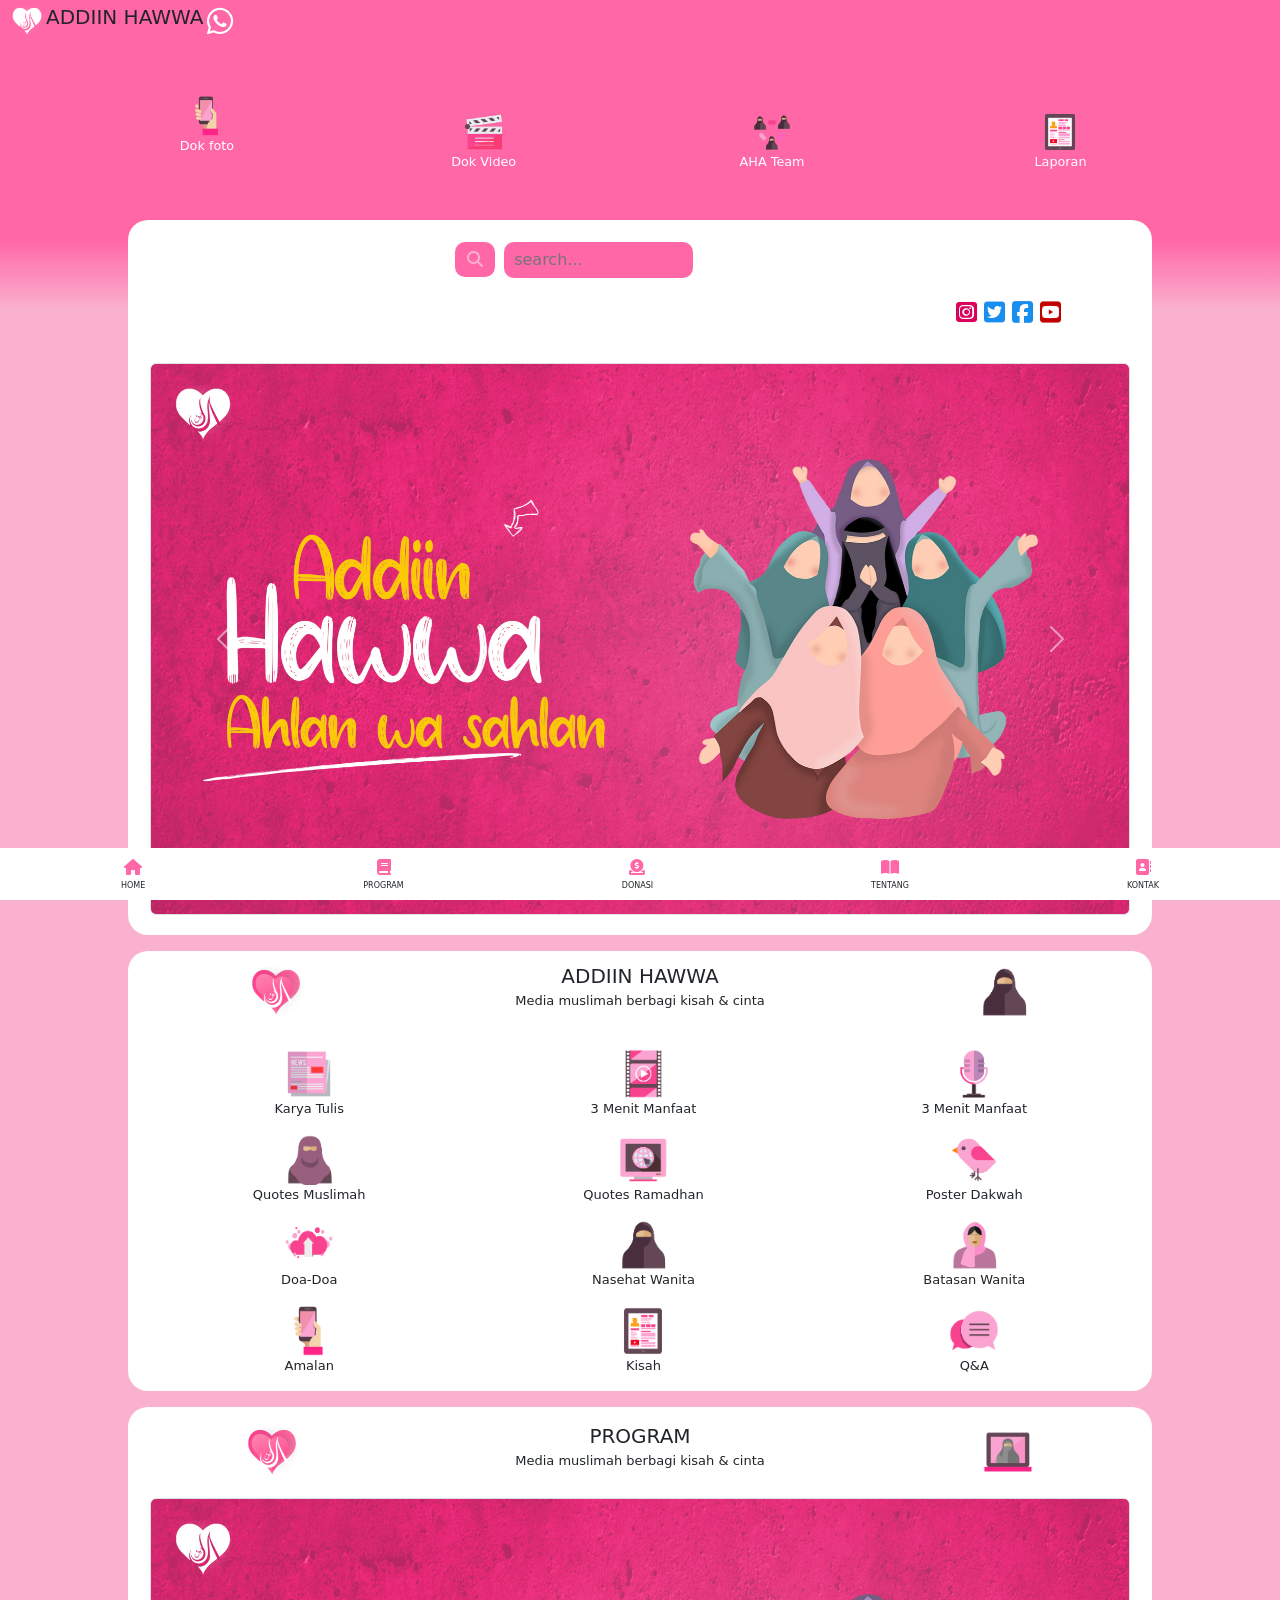
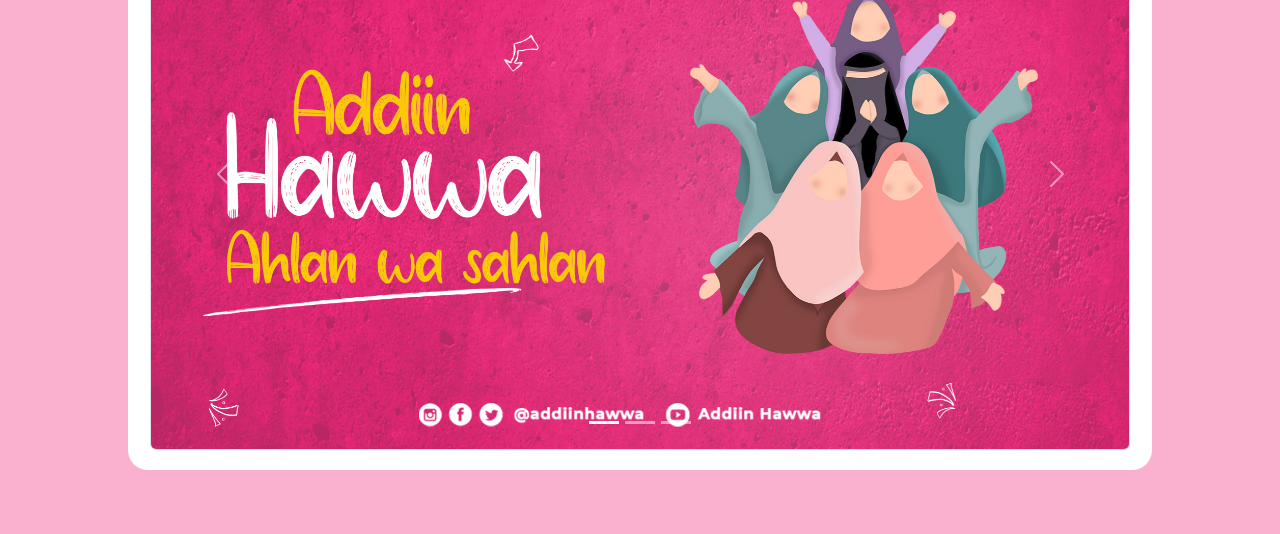
==== index.html @ d2cfbe80 "bay" ====
<!DOCTYPE html>
<html lang="id">
  <head>
    <meta charset="utf-8" />
    <meta name="viewport" content="width=device-width, initial-scale=1" />
    <title>Addien | Home</title>
    <link rel="icon" href="/image/Love-Logo.png" type="image/icon" />
    <link rel="stylesheet" href="home.css" />
    <link href="https://fonts.googleapis.com/css2?family=Kavoon&family=Signika+Negative:wght@300;400;600&display=swap" rel="stylesheet" />
    <link href="https://fonts.googleapis.com/css2?family=Signika+Negative:wght@300;400;600&display=swap" rel="stylesheet" />
    <link rel="stylesheet" href="https://cdnjs.cloudflare.com/ajax/libs/font-awesome/6.2.1/css/all.min.css" />
    <link href="https://cdn.jsdelivr.net/npm/bootstrap@5.3.0-alpha1/dist/css/bootstrap.min.css" rel="stylesheet" integrity="sha384-GLhlTQ8iRABdZLl6O3oVMWSktQOp6b7In1Zl3/Jr59b6EGGoI1aFkw7cmDA6j6gD" crossorigin="anonymous" />
  </head>

  <body>
    <div class="navbary d-flex justify-content-beetwen container-fluid">
        <img src="/image/Love-Logo.png" alt="Addien"/>
      <h5 class="ms-1 me-1">ADDIIN HAWWA</h5>
      <i class="fa-brands fa-whatsapp text-white"></i>
    </div>
    <div class="container-fluid header">
      <div class="tools d-flex justify-content-around">
        <div class="image-des d-flex flex-column text-center ">
          <img src="/image/dok_1.png" alt="Doc-Foto" />
          <span>Dok foto</span>
        </div>
        <div class="image-des d-flex flex-column text-center p-3">
          <img src="/image/dok_2.png" alt="Doc-Foto" />
          <span>Dok Video</span>
        </div>
        <div class="image-des d-flex flex-column text-center p-3">
          <img src="/image/dok_3.png" alt="Doc-Foto" />
          <span>AHA Team</span>
        </div>
        <div class="image-des d-flex flex-column text-center p-3">
          <img src="/image/dok_4.png" alt="Doc-Foto" />
          <span>Laporan</span>
        </div>
      </div>
    </div>
    <div class="main">
      <div class="input-search justify-content-center">
        <form action="">
          <button class="me-1" type="submit">
            <i class="fa-solid fa-magnifying-glass"></i>
          </button>
          <input type="text" placeholder="search..." i />
        </form>
      </div>
      <div class="social d-flex justify-content-end">
        <div class="socialmenu d-flex justify-content-center w-25">
          <a href="#"><i class="fa-brands fa-square-instagram"></i></a>
          <a href="#"><i class="fa-brands fa-square-twitter"></i></a>
          <a href="#"><i class="fa-brands fa-square-facebook"></i></a>
          <a href="#"><i class="fa-brands fa-square-youtube"></i></a>
        </div>
      </div>
      <!-- Awal Carousel -->
      <div class="container">
        <div id="carouselExampleIndicators" class="carousel slide" data-ride="carousel">
          <div class="carousel-indicators">
            <button type="button" data-bs-target="#carouselExampleIndicators" data-bs-slide-to="0" class="active" aria-current="true" aria-label="Slide 1"></button>
            <button type="button" data-bs-target="#carouselExampleIndicators" data-bs-slide-to="1" aria-label="Slide 2"></button>
            <button type="button" data-bs-target="#carouselExampleIndicators" data-bs-slide-to="3" aria-label="Slide 4"></button>
          </div>
          <div class="carousel-inner border rounded-2">
            <div class="carousel-item active">
              <img src="image/Selamat-datang-Addiin-Hawwa.jpg" class="d-block w-100" alt="Addiin" />
            </div>
            <div class="carousel-item">
              <img src="image/Addiin-Hawwa-Addiin-Hawwa.jpg" class="d-block w-100" alt="Addiin" />
            </div>
            <div class="carousel-item">
              <img src="image/Apa-yang-kamu-cari-Addiin-Hawwa.jpg" class="d-block w-100" alt="Addiin" />
            </div>
            <div class="carousel-item">
              <img src="image/Ramadhan-Addiin-Hawwa.jpg" class="d-block w-100" alt="Addiin" />
            </div>
          </div>
          <button class="carousel-control-prev" type="button" data-bs-target="#carouselExampleIndicators" data-bs-slide="prev">
            <span class="carousel-control-prev-icon" aria-hidden="true"></span>
            <span class="visually-hidden">Previous</span>
          </button>
          <button class="carousel-control-next" type="button" data-bs-target="#carouselExampleIndicators" data-bs-slide="next">
            <span class="carousel-control-next-icon" aria-hidden="true"></span>
            <span class="visually-hidden">Next</span>
          </button>
        </div>
      </div>
      <!-- Akhir Carousel -->
    </div>
    <!-- Awal Menu -->

    <div class="container2 menu bg-white">
      <div class="judul d-flex justify-content-around align-items-center text-center">
        <img src="image/Love-Pink.png" alt="Love-Adiin" />
        <div class="teks">
          <h5>ADDIIN HAWWA</h5>
          <span>Media muslimah berbagi kisah & cinta</span>
        </div>
        <img src="image/Nasehat-Wanita-Addiin.png" alt="Addiin" />
      </div>
      <div class="icons d-flex justify-content-around">
        <div class="satu d-flex flex-column align-items-center">
          <img src="image/Artikel-Addiin-Hawwa.png" alt="Addiin" />
          <span>Karya Tulis</span>
          <img src="image/Fiqih-Wanita-Addiin-Hawwa.png" alt="Addiin" />
          <span>Quotes Muslimah</span>
          <img src="image/Doa-doa-Addiin-Hawwa.png" alt="Addiin" />
          <span>Doa-Doa</span>
          <img src="image/dok_1.png" alt="Addiin" />
          <span>Amalan</span>
        </div>
        <div class="dua d-flex flex-column align-items-center">
          <img src="image/AHA-Films-Addiin-Hawwa.png" alt="Addiin" />
          <span>3 Menit Manfaat</span>
          <img src="image/AHA-Peduli-Addiin-Hawwa.png" alt="Addiin" />
          <span>Quotes Ramadhan</span>
          <img src="image/Nasehat-Wanita-Addiin.png" alt="Addiin" />
          <span>Nasehat Wanita</span>
          <img src="image/Laporan-Addiin-Hawwa.png" alt="Addiin" />
          <span>Kisah</span>
        </div>
        <div class="tiga d-flex flex-column align-items-center">
          <img src="image/5-Menit-Bermanfaat-Addiin-Hawwa.png" alt="Addiin" />
          <span>3 Menit Manfaat</span>
          <img src="image/Burungr-dakwah-Addiin-Hawwa.png" alt="Addiin" />
          <span>Poster Dakwah</span>
          <img src="image/Batasan-Wanita-Addiin-Hawwa.png" alt="Addiin" />
          <span>Batasan Wanita</span>
          <img src="image/Amalan-Addiin-Hawwa.png" alt="Addiin" />
          <span>Q&A</span>
        </div>
      </div>
    </div>
    <!-- Akhir Menu -->

    <!-- Awal Program Addin Hawwa -->
    <div class="main akhir">
      <div class="program d-flex justify-content-around align-items-center text-center">
        <img src="image/Love-Pink.png" alt="" />
        <div class="title">
          <h5 class="ms-1 me-1">PROGRAM</h5>
          <span>Media muslimah berbagi kisah & cinta</span>
        </div>
        <img src="image/AHA-Edu-Addiin-Hawwa-1024x1024.png" alt="" />
      </div>
      <!-- Awal Carousel -->
      <div class="container">
        <div class="carousel slide" data-ride="carousel">
          <div class="carousel-indicators">
            <button type="button" data-bs-target="#carouselExampleIndicators" data-bs-slide-to="0" class="active" aria-current="true" aria-label="Slide 1"></button>
            <button type="button" data-bs-target="#carouselExampleIndicators" data-bs-slide-to="1" aria-label="Slide 2"></button>
            <button type="button" data-bs-target="#carouselExampleIndicators" data-bs-slide-to="3" aria-label="Slide 4"></button>
          </div>
          <div class="carousel-inner border rounded-2">
            <div class="carousel-item active">
              <img src="image/Selamat-datang-Addiin-Hawwa.jpg" class="d-block w-100" alt="Addiin" />
            </div>
            <div class="carousel-item">
              <img src="image/Addiin-Hawwa-Addiin-Hawwa.jpg" class="d-block w-100" alt="Addiin" />
            </div>
            <div class="carousel-item">
              <img src="image/Apa-yang-kamu-cari-Addiin-Hawwa.jpg" class="d-block w-100" alt="Addiin" />
            </div>
            <div class="carousel-item">
              <img src="image/Ramadhan-Addiin-Hawwa.jpg" class="d-block w-100" alt="Addiin" />
            </div>
          </div>
          <button class="carousel-control-prev" type="button" data-bs-target="#carouselExampleIndicators" data-bs-slide="prev">
            <span class="carousel-control-prev-icon" aria-hidden="true"></span>
            <span class="visually-hidden">Previous</span>
          </button>
          <button class="carousel-control-next" type="button" data-bs-target="#carouselExampleIndicators" data-bs-slide="next">
            <span class="carousel-control-next-icon" aria-hidden="true"></span>
            <span class="visually-hidden">Next</span></button
          ><i class="fa-duotone fa-house-heart"></i>
        </div>
      </div>
    </div>
    <!-- Akhir Program Addin Hawwa -->
    <!-- Awal Navbar -->
    <div class="container-fluid d-flex bg-white justify-content-around footer">
      <div class="d-flex flex-column align-items-center text-center">
        <a href=""><i class="fa fa-house"></i></a>
        <span>HOME</span>
      </div>
      <div class="d-flex flex-column align-items-center text-center">
        <a href=""><i class="fa-sharp fa-solid fa-book"></i></a>
        <span>PROGRAM</span>
      </div>
      <div class="d-flex flex-column align-items-center text-center">
        <a href=""><i class="fa-solid fa-circle-dollar-to-slot"></i></a>
        <span>DONASI</span>
      </div>
      <div class="d-flex flex-column align-items-center text-center">
        <a href=""><i class="fa-sharp fa-solid fa-book-open"></i></a>
        <span>TENTANG</span>
      </div>
      <div class="d-flex flex-column align-items-center text-center">
        <a href=""><i class="fa-solid fa-address-book"></i></a>
        <span>KONTAK</span>
      </div>
    </div>

    <!-- Awal Navbar -->

    <script src="https://cdn.jsdelivr.net/npm/bootstrap@5.3.0-alpha1/dist/js/bootstrap.bundle.min.js" integrity="sha384-w76AqPfDkMBDXo30jS1Sgez6pr3x5MlQ1ZAGC+nuZB+EYdgRZgiwxhTBTkF7CXvN" crossorigin="anonymous"></script>
   
  </body>
</html>
---- home.css ----
:root {
    --bg-1: #FF67A6;
    --bg-2: #FAB1CF;
}
*{
    margin: 0;
    padding: 0;
    box-sizing: border-box;
    outline: none;
    border: none;
    text-decoration: none;
}
body{
    background-color: var(--bg-2) !important;
    font-family:'Signika Negative', sans-serif;
    position: relative;
}

/* bagian Awal Header */


.header{
    background-color: var(--bg-1);
    width: 100%;
    position: relative;
    display: flex;
    justify-content: center;
    width: 100%;
    height: 20rem;
    top: 0;
    z-index: 10;
}
.header::after{
    content: '';
    position: absolute;
    width: 100%;
    height: 20rem;
    background: linear-gradient(0deg, rgb(250,177,207)3%, rgba(255, 255, 255, 0) 25%);
}
.navbary{
    position: fixed;
    z-index: 30;
    background-color: var(--bg-1);
    top: 0;
    height: auto;
    align-items: center;
    padding: .3rem .3rem;
    margin-bottom: 100px;
}
.navbary img{
    width:  30px;
    height:  30px;
    
}
.navbary h1{
    font-family: 'Signika Negative', sans-serif;
    text-align: center;
    margin: auto;
    color: white;
    font-weight: bolder;
    font-size: 2rem;
    filter: drop-shadow( 1px 1px .5px #da035c);
}
.navbary i{
    font-size: 30px;
}
/* bagian Akhir Header */



/* Awal document-menu */
.tools {
    margin-top: 3rem;
    width: 90%;
    padding: 3rem 0;
    position: relative;
    z-index: 20;
}
.tools .image-des img{
    width: 40px;
    height: 40px;
}

.tools .image-des span{
    display: inline-block;
    color: white;
    font-size: .8rem;
}
.tools .image-des{
    width: 60rem;
    margin-right: 1px;
    align-items: center;
}
/* Akhir document-menu */



/* Awal Content */


.main {
    width: 80%;
    height: auto;
    position: relative;
    margin: auto;
    border-radius: 20px;
    box-sizing: border-box;
    background-color: #fff;
    z-index: 25;
    margin-top: -100px; 
    padding: 20px 10px;
}

.input-search{
    display: flex;
    width: 80%;
    padding: .1rem .2rem;
    margin-left: 50px;
}
.input-search i {
    color: var(--bg-2);
}

.input-search input{
    border-radius: 10px;
    width: 70%;
    padding: 6px 10px;
    background-color: var(--bg-1);
    color: white;
    align-items: ce;
}
.input-search button {
    background-color: var(--bg-1);
    display: inline-block;
    width: 40px;
    height: 35px;
    border-radius: 10px;
}
.social{
    padding: 0 1rem;
    margin-top: 1rem;
    margin-bottom: 2rem;
}
.social .socialmenu {
    box-sizing: border-box;
    font-size: 1.3rem;
}
.social .socialmenu a{
    display: inline-block;
}
.social .socialmenu a{
    margin-left: 7px;
    font-size: 1.5rem;
} 
.social .socialmenu a:nth-child(1) {
    color: #da035c;
}
.social .socialmenu a:nth-child(2) {
    color: rgb(24, 142, 238) ;
}
.social .socialmenu a:nth-child(3) {
    color: rgb(24, 142, 238) ;
}
.social .socialmenu a:nth-child(4) {
    color: rgb(194, 0, 0) ;
    border-radius: 5px;
}

/* Akhir Content */

/* Awal menu */
.menu{
    border-radius: 20px;
    width:  80%;
    margin: auto;
    padding: 1rem 1rem;
    margin-top: 1rem;
}
    .menu img{
        width: 50px;
        height: 50px;
    }
.menu .teks h5{
    line-height: .5rem;
}
.menu .teks span{
    font-size: small;
}
.menu .icons {
    margin-top: 1rem;
}

.icons .satu img{
    margin-top: 1rem;
}
.icons .dua img{
    margin-top: 1rem;
}
.icons .tiga img{
    margin-top: 1rem;
}

.icons span{
    font-size: small;
}
/* Akhir Menu */



/* Awal Program */

.Program {
    width: 80%;
    height: 387.25px;
}
.Program img{
    width: 50px;
    height: 50px;
}

.judul .title span{
    font-size: small;
}
.judul .title h5{
    line-height: .5rem;
}
.akhir {
    margin-top: 1rem;
    margin-bottom: 4rem;
}
.program img{
    width: 50px;
    height: 50px;
}
.program .title h5{
    line-height: .5rem;
}
.program .title span{
    font-size: small;
}
.program{
    margin-bottom: 1.3rem;
}
/* Akhir Program */

.bebas {
    margin-bottom: 200px;
}
/* akhir footer */

.footer {
    position: fixed;
    bottom: 0;
    z-index: 27;
    padding: .5rem;
}
.footer span{
    font-size: .5rem;
}
.footer a i{
    font-size: 1rem;
    color: var(--bg-1);
}

@media (max-width: 450px ) {
    .social .socialmenu {
        display: block;
        margin: auto;
    }

    .header .tools span{
        font-size: 10px;
    }
}
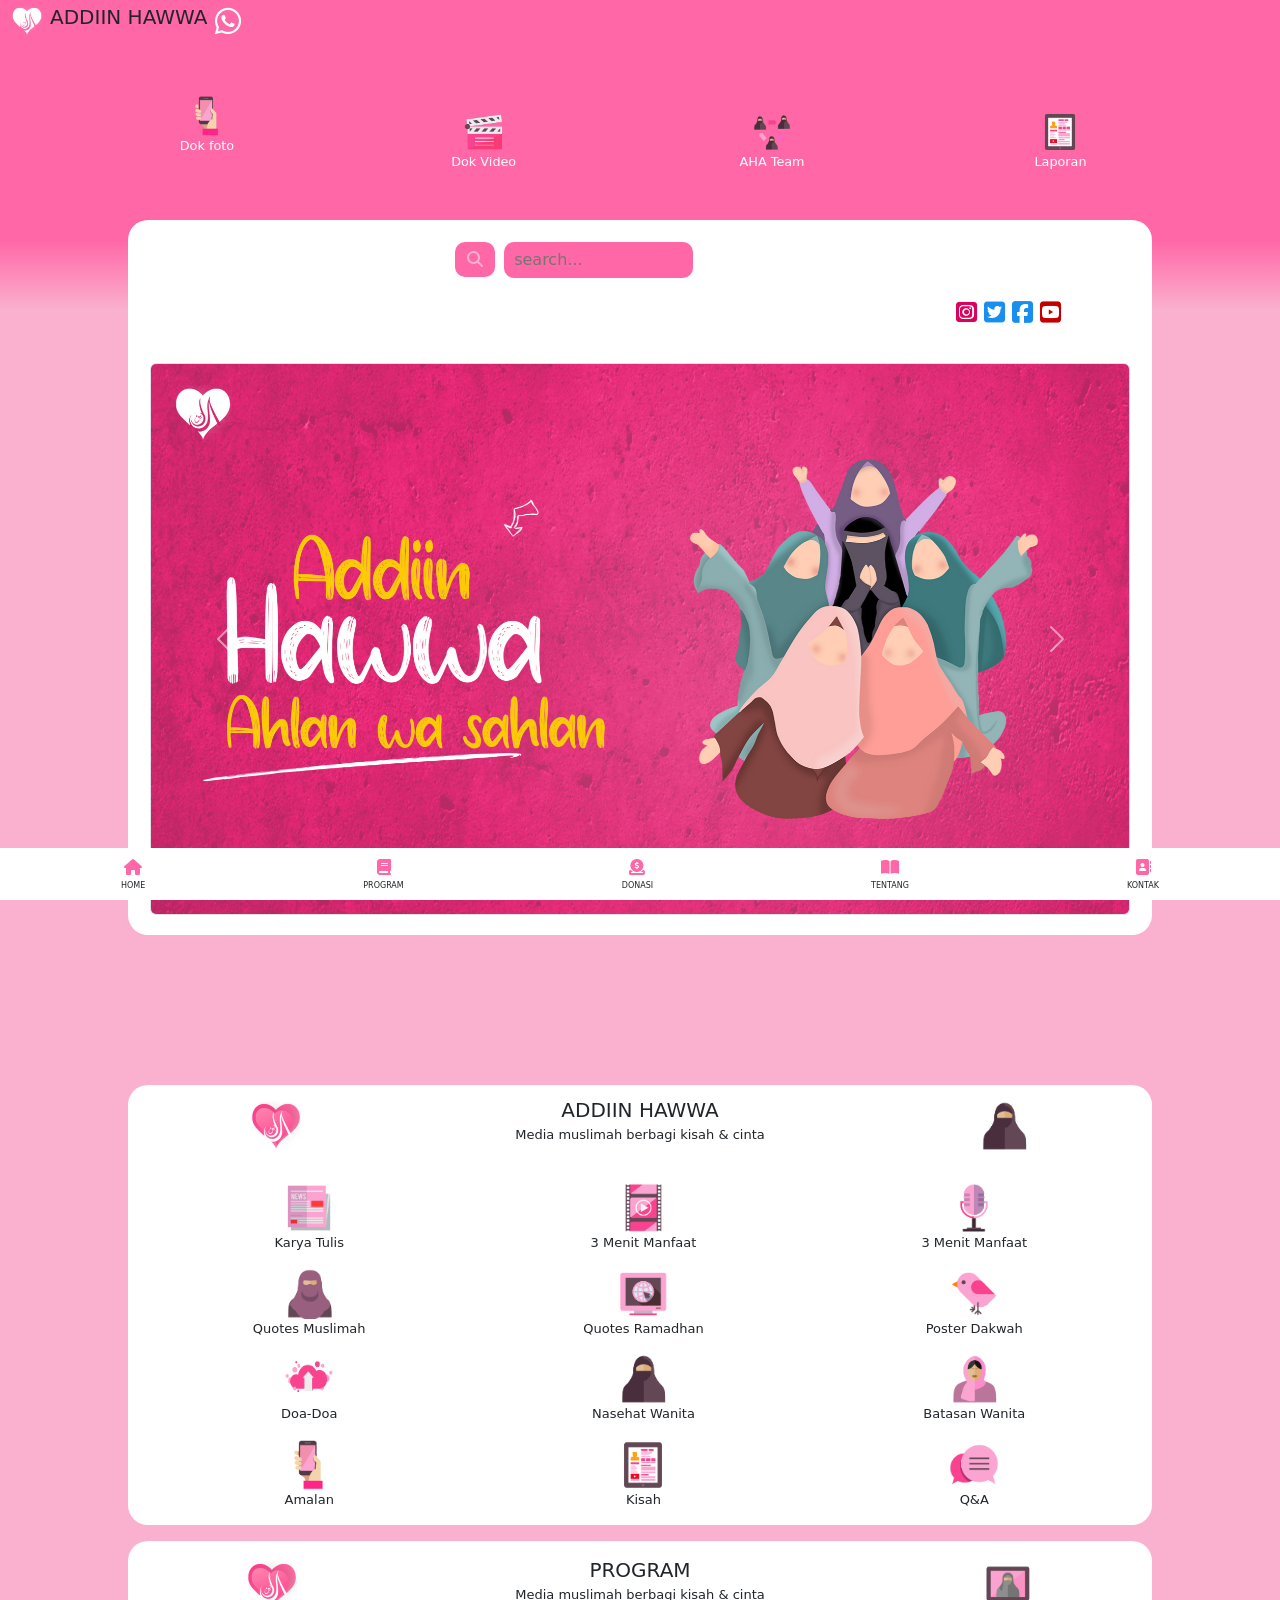
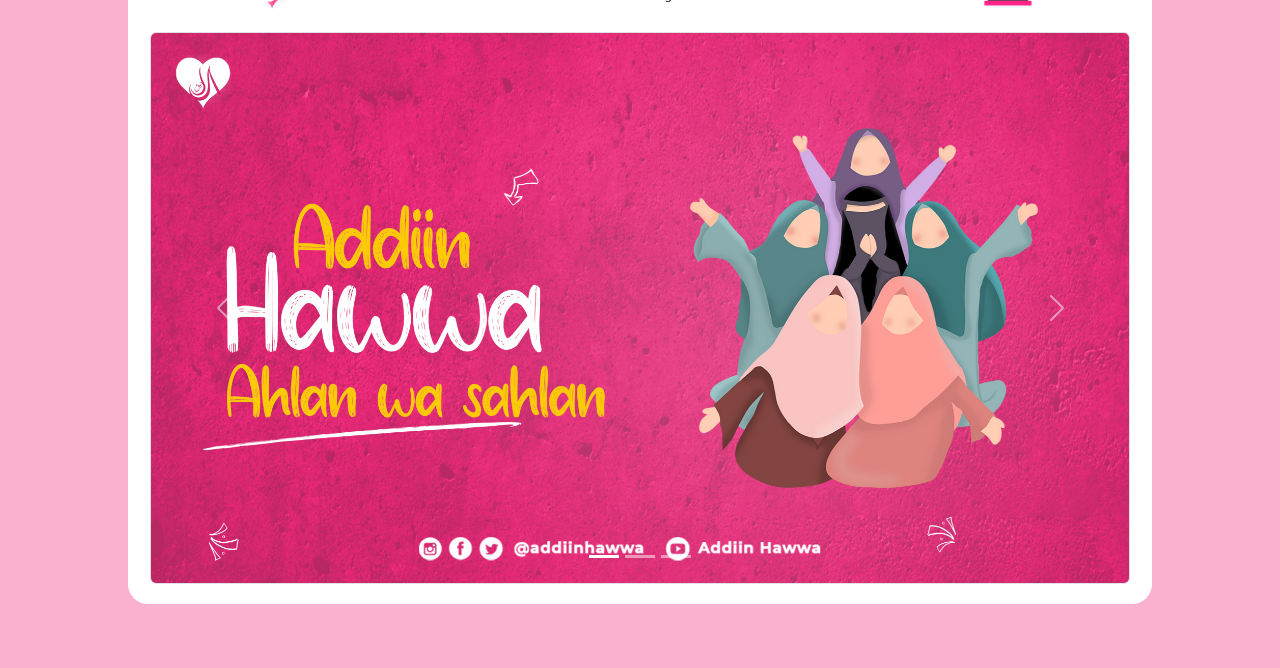
==== commit 2579d72c: "nah" ====
--- a/index.html
+++ b/index.html
@@ -15,7 +15,7 @@
   <body>
     <div class="navbary d-flex justify-content-beetwen container-fluid">
         <img src="/image/Love-Logo.png" alt="Addien"/>
-      <h5 class="ms-1 me-1">ADDIIN HAWWA</h5>
+      <h5 class="ms-2 me-2">ADDIIN HAWWA</h5>
       <i class="fa-brands fa-whatsapp text-white"></i>
     </div>
     <div class="container-fluid header">
@@ -95,7 +95,7 @@
       <div class="judul d-flex justify-content-around align-items-center text-center">
         <img src="image/Love-Pink.png" alt="Love-Adiin" />
         <div class="teks">
-          <h5>ADDIIN HAWWA</h5>
+          <h5 class="ms-2 me-2">ADDIIN HAWWA</h5>
           <span>Media muslimah berbagi kisah & cinta</span>
         </div>
         <img src="image/Nasehat-Wanita-Addiin.png" alt="Addiin" />
--- a/home.css
+++ b/home.css
@@ -108,6 +108,7 @@
     background-color: #fff;
     z-index: 25;
     margin-top: -100px; 
+    margin-bottom: 150px;
     padding: 20px 10px;
 }
 
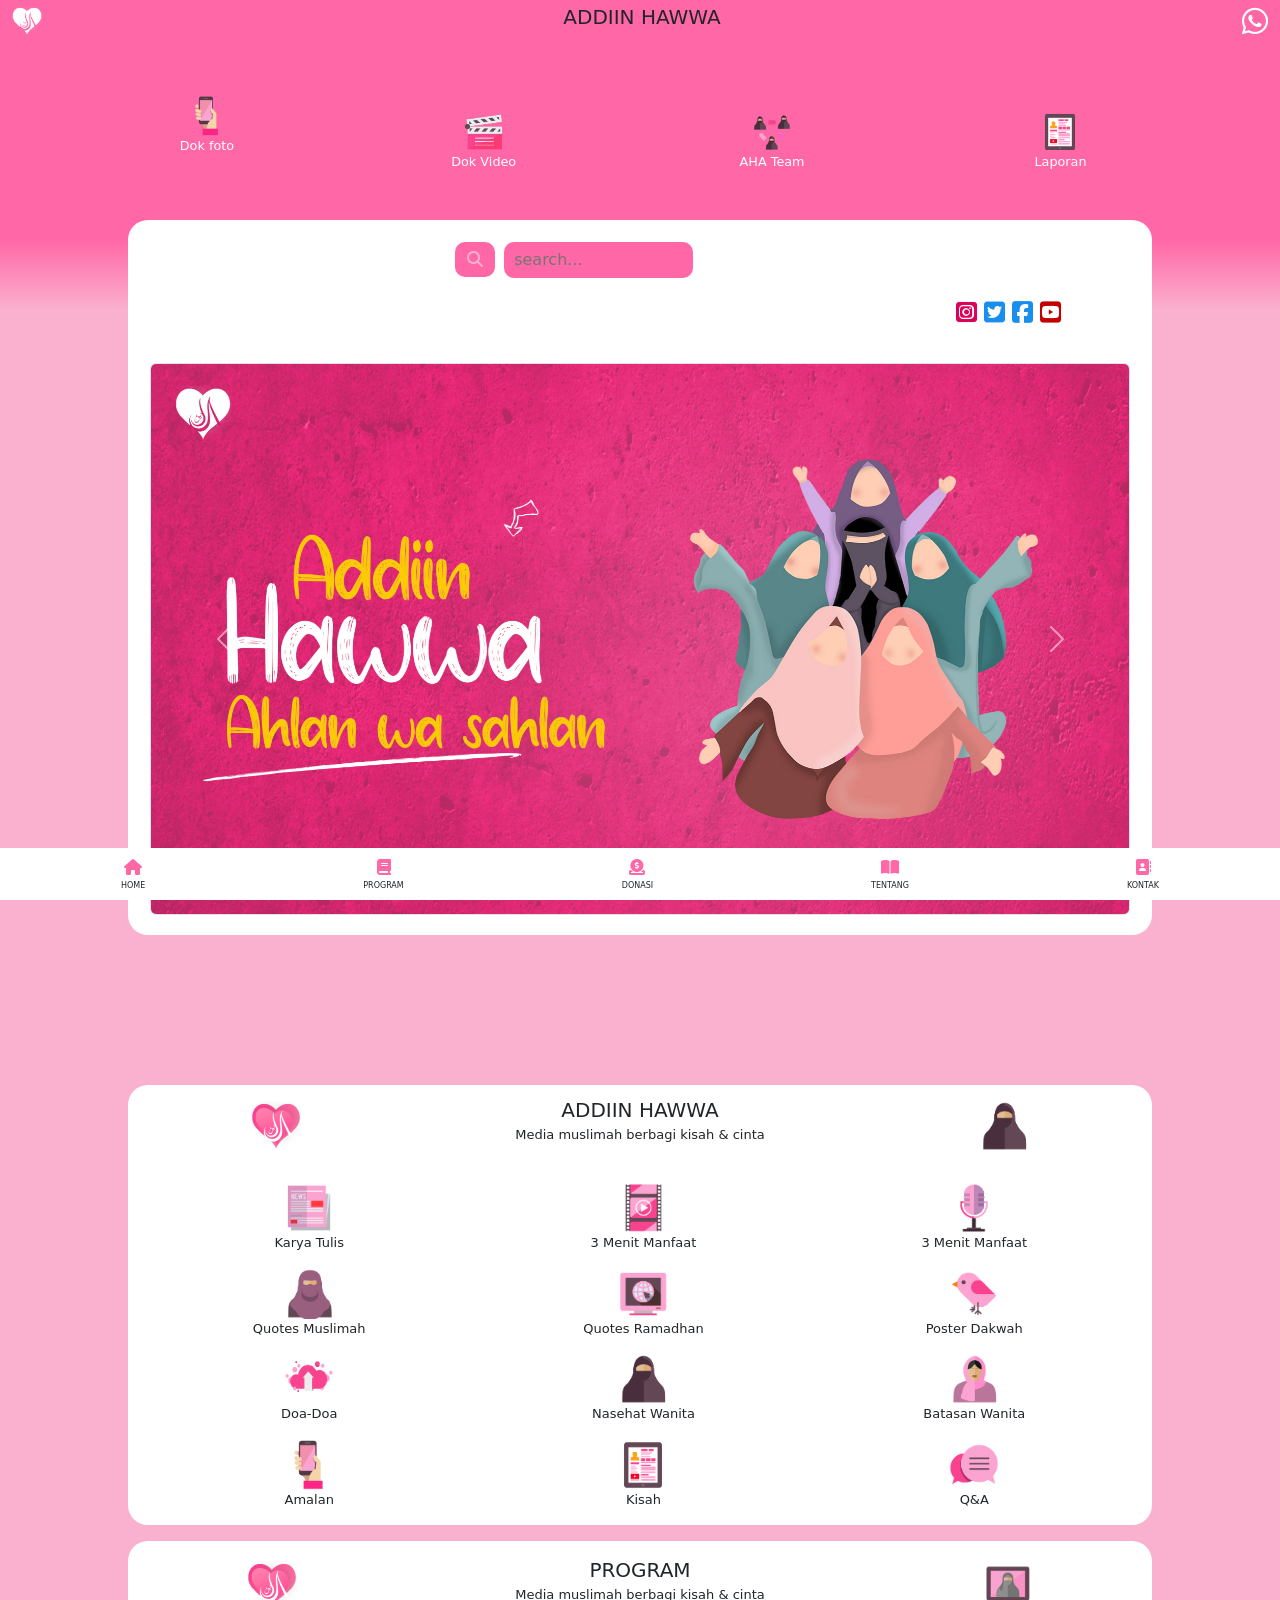
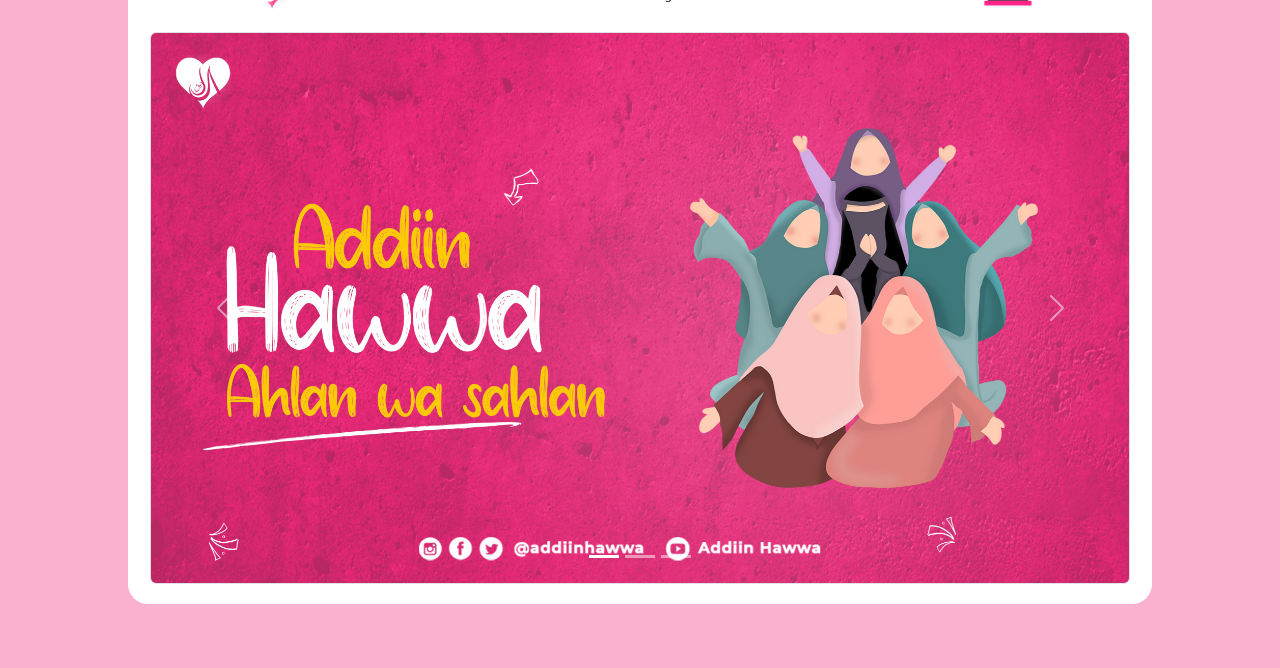
==== commit bf2ec84e: "lah" ====
--- a/index.html
+++ b/index.html
@@ -13,7 +13,7 @@
   </head>
 
   <body>
-    <div class="navbary d-flex justify-content-beetwen container-fluid">
+    <div class="navbary d-flex justify-content-between container-fluid">
         <img src="/image/Love-Logo.png" alt="Addien"/>
       <h5 class="ms-2 me-2">ADDIIN HAWWA</h5>
       <i class="fa-brands fa-whatsapp text-white"></i>
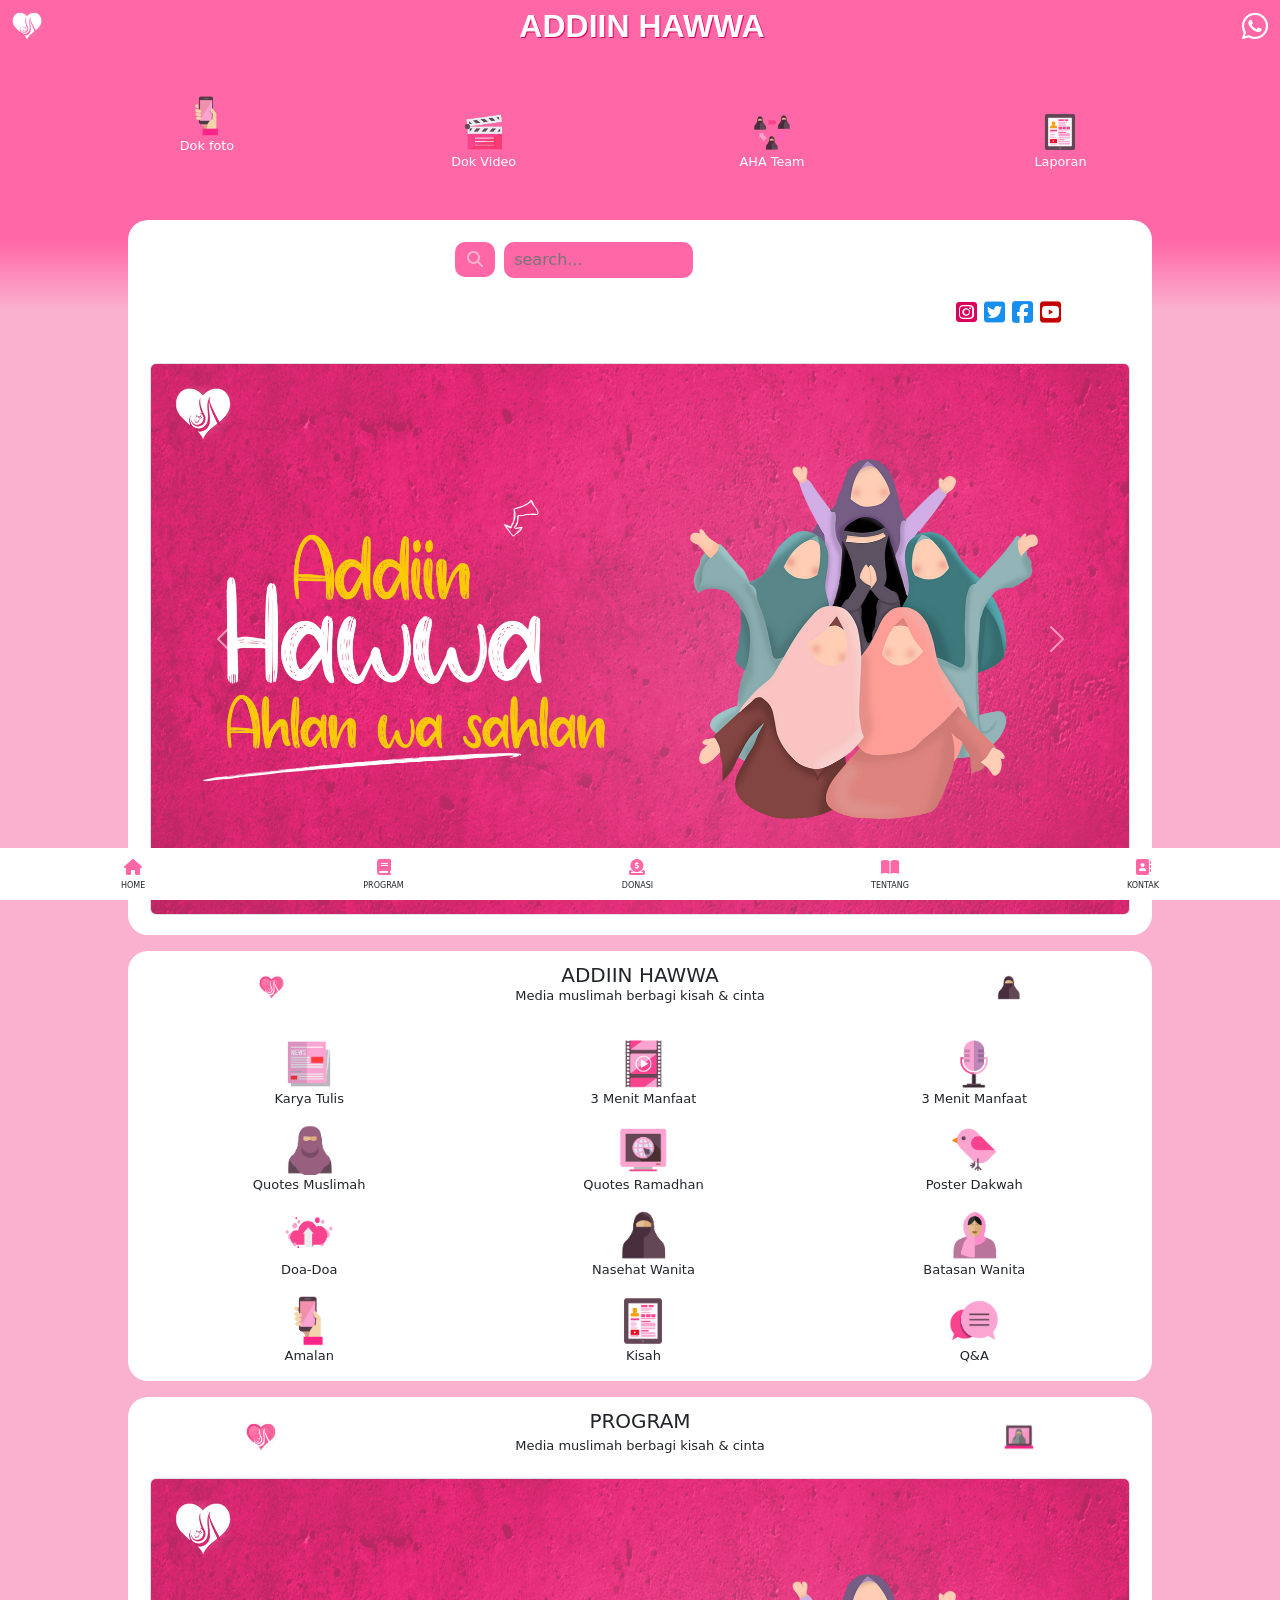
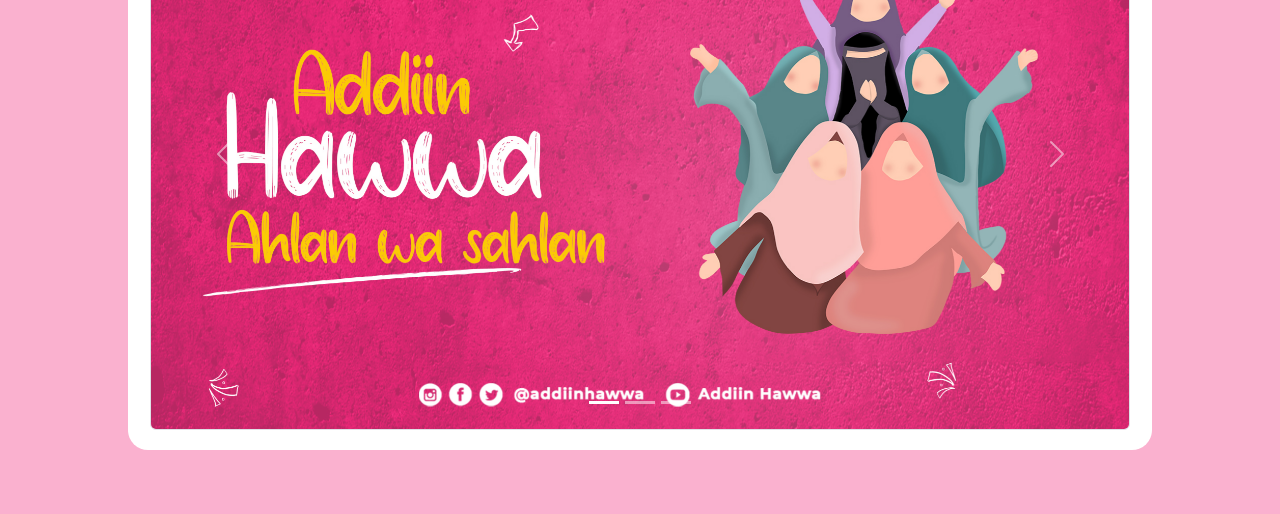
==== commit ea1f644e: "boleh" ====
--- a/index.html
+++ b/index.html
@@ -140,7 +140,7 @@
       <div class="program d-flex justify-content-around align-items-center text-center">
         <img src="image/Love-Pink.png" alt="" />
         <div class="title">
-          <h5 class="ms-1 me-1">PROGRAM</h5>
+          <h5>PROGRAM</h5>
           <span>Media muslimah berbagi kisah & cinta</span>
         </div>
         <img src="image/AHA-Edu-Addiin-Hawwa-1024x1024.png" alt="" />
--- a/home.css
+++ b/home.css
@@ -42,7 +42,7 @@
     z-index: 30;
     background-color: var(--bg-1);
     top: 0;
-    height: auto;
+    height: 52px;
     align-items: center;
     padding: .3rem .3rem;
     margin-bottom: 100px;
@@ -52,7 +52,7 @@
     height:  30px;
     
 }
-.navbary h1{
+.navbary h5{
     font-family: 'Signika Negative', sans-serif;
     text-align: center;
     margin: auto;
@@ -108,7 +108,6 @@
     background-color: #fff;
     z-index: 25;
     margin-top: -100px; 
-    margin-bottom: 150px;
     padding: 20px 10px;
 }
 
@@ -209,14 +208,24 @@
 
 
 /* Awal Program */
-
+.container2 .judul img{
+    width: 25px;
+    height: 25px;
+}
+.container2 .judul h5{
+    margin: 0  1.5rem;
+    line-height: 1rem;
+}
+.container2 .judul .teks span{
+    font-size: small;
+}
 .Program {
     width: 80%;
     height: 387.25px;
 }
-.Program img{
-    width: 50px;
-    height: 50px;
+.akhir .program img{
+    width: 30px;
+    height: 30px;
 }
 
 .judul .title span{
@@ -241,6 +250,9 @@
 }
 .program{
     margin-bottom: 1.3rem;
+}
+.akhir .program .title{
+    margin: 0 1.5rem;
 }
 /* Akhir Program */
 
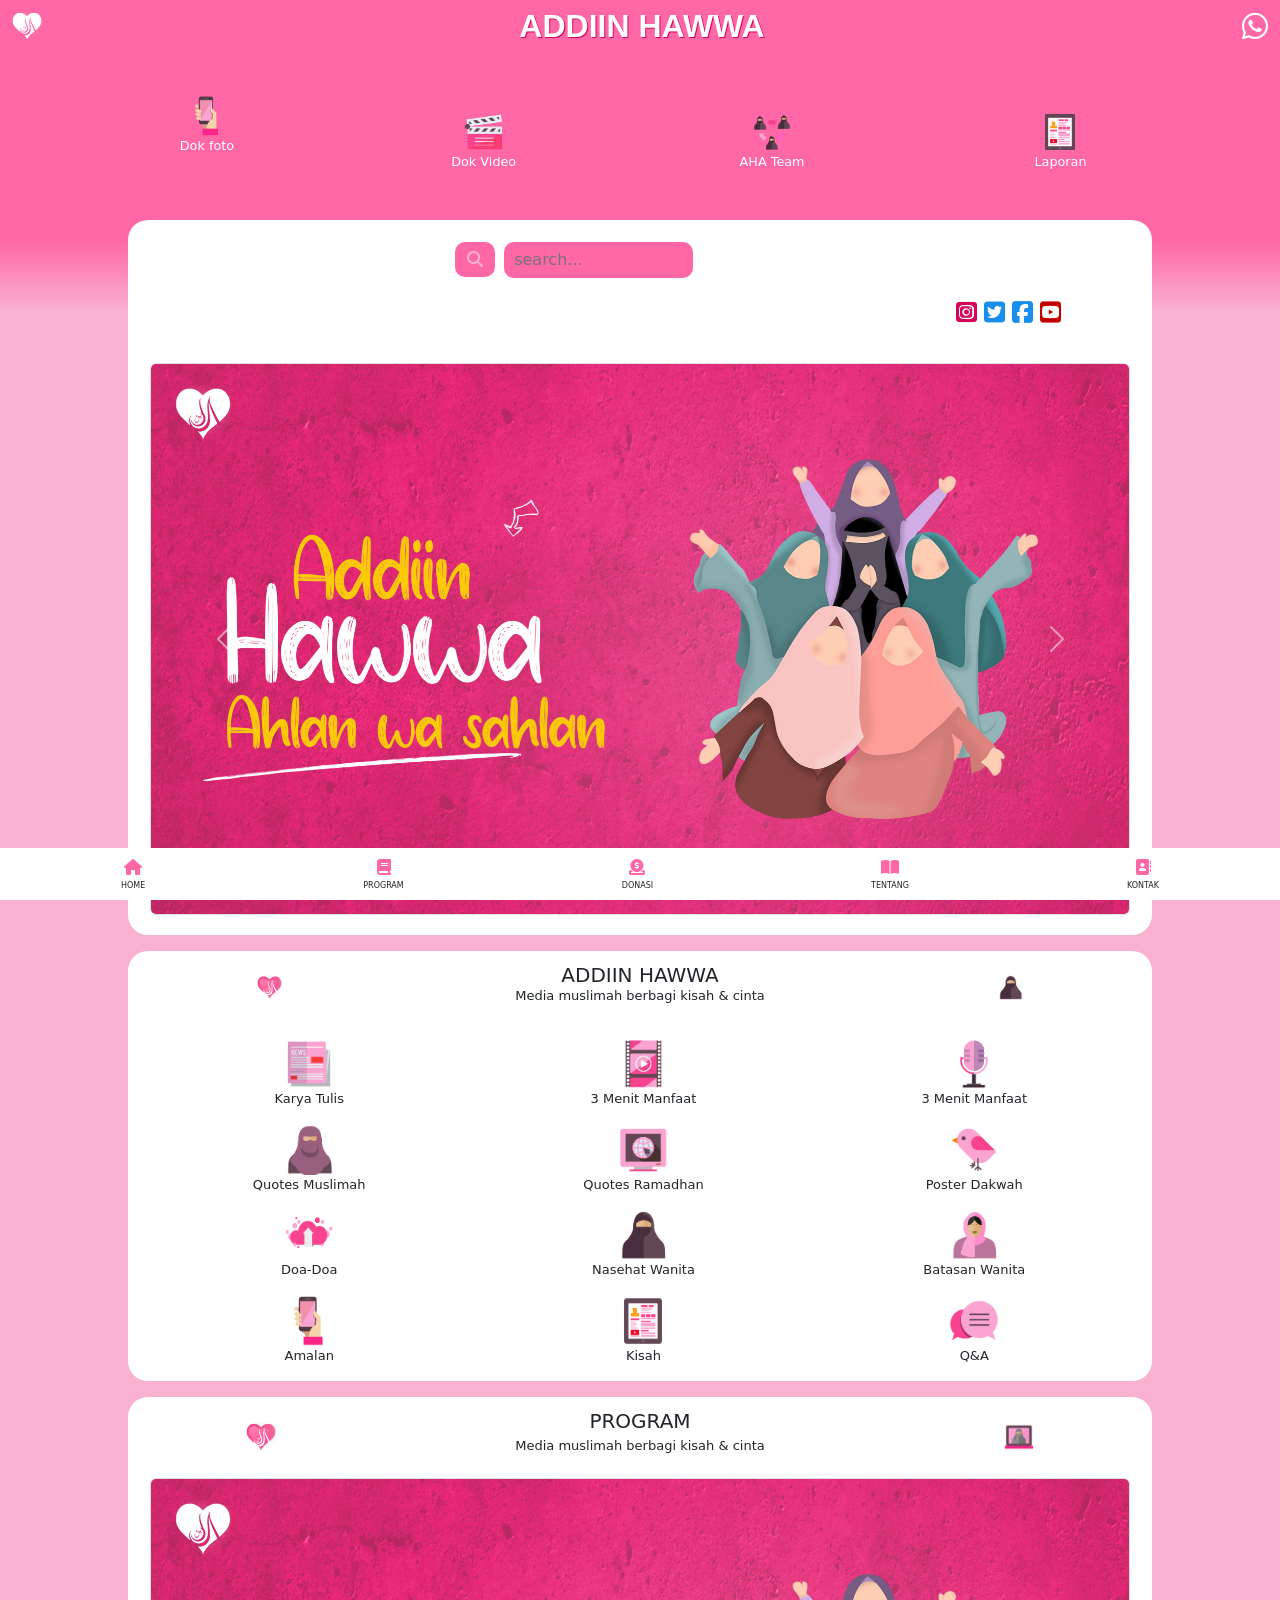
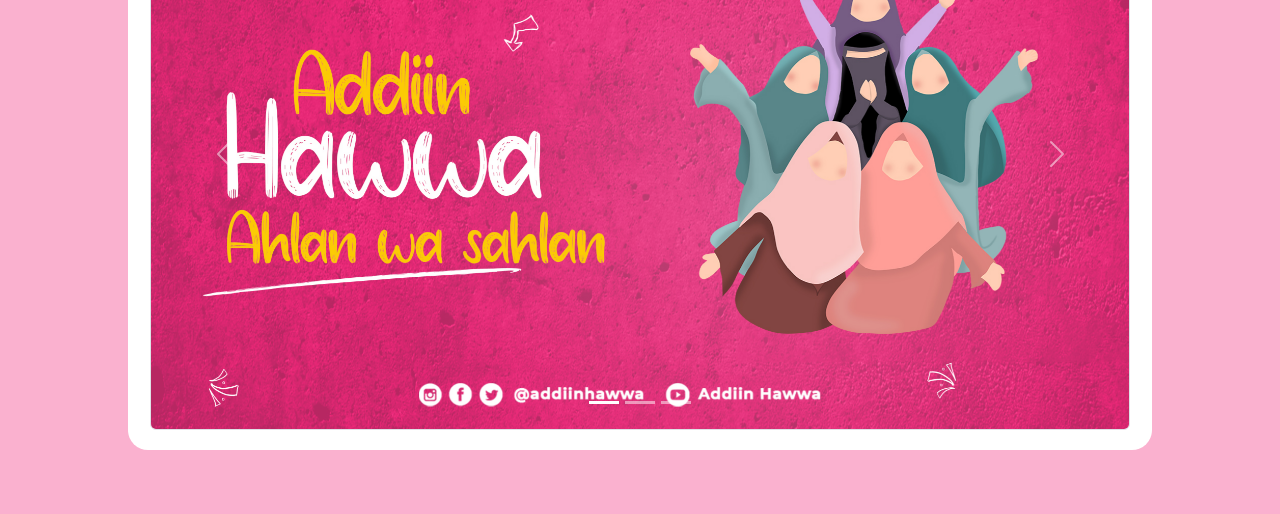
==== commit f39151c9: "aku sayang" ====
--- a/index.html
+++ b/index.html
@@ -15,7 +15,7 @@
   <body>
     <div class="navbary d-flex justify-content-between container-fluid">
         <img src="/image/Love-Logo.png" alt="Addien"/>
-      <h5 class="ms-2 me-2">ADDIIN HAWWA</h5>
+        <h5>ADDIIN HAWWA</h5>
       <i class="fa-brands fa-whatsapp text-white"></i>
     </div>
     <div class="container-fluid header">
@@ -95,7 +95,7 @@
       <div class="judul d-flex justify-content-around align-items-center text-center">
         <img src="image/Love-Pink.png" alt="Love-Adiin" />
         <div class="teks">
-          <h5 class="ms-2 me-2">ADDIIN HAWWA</h5>
+          <h5>ADDIIN HAWWA</h5>
           <span>Media muslimah berbagi kisah & cinta</span>
         </div>
         <img src="image/Nasehat-Wanita-Addiin.png" alt="Addiin" />
--- a/home.css
+++ b/home.css
@@ -60,6 +60,7 @@
     font-weight: bolder;
     font-size: 2rem;
     filter: drop-shadow( 1px 1px .5px #da035c);
+    -webkit-filter: drop-shadow( 1px 1px .5px #da035c);
 }
 .navbary i{
     font-size: 30px;
@@ -180,9 +181,7 @@
         width: 50px;
         height: 50px;
     }
-.menu .teks h5{
-    line-height: .5rem;
-}
+
 .menu .teks span{
     font-size: small;
 }
@@ -206,7 +205,9 @@
 /* Akhir Menu */
 
 
-
+.container2 .judul .teks{
+    margin: 0 .5rem;
+}
 /* Awal Program */
 .container2 .judul img{
     width: 25px;
@@ -218,6 +219,7 @@
 }
 .container2 .judul .teks span{
     font-size: small;
+    line-height: .5rem;
 }
 .Program {
     width: 80%;
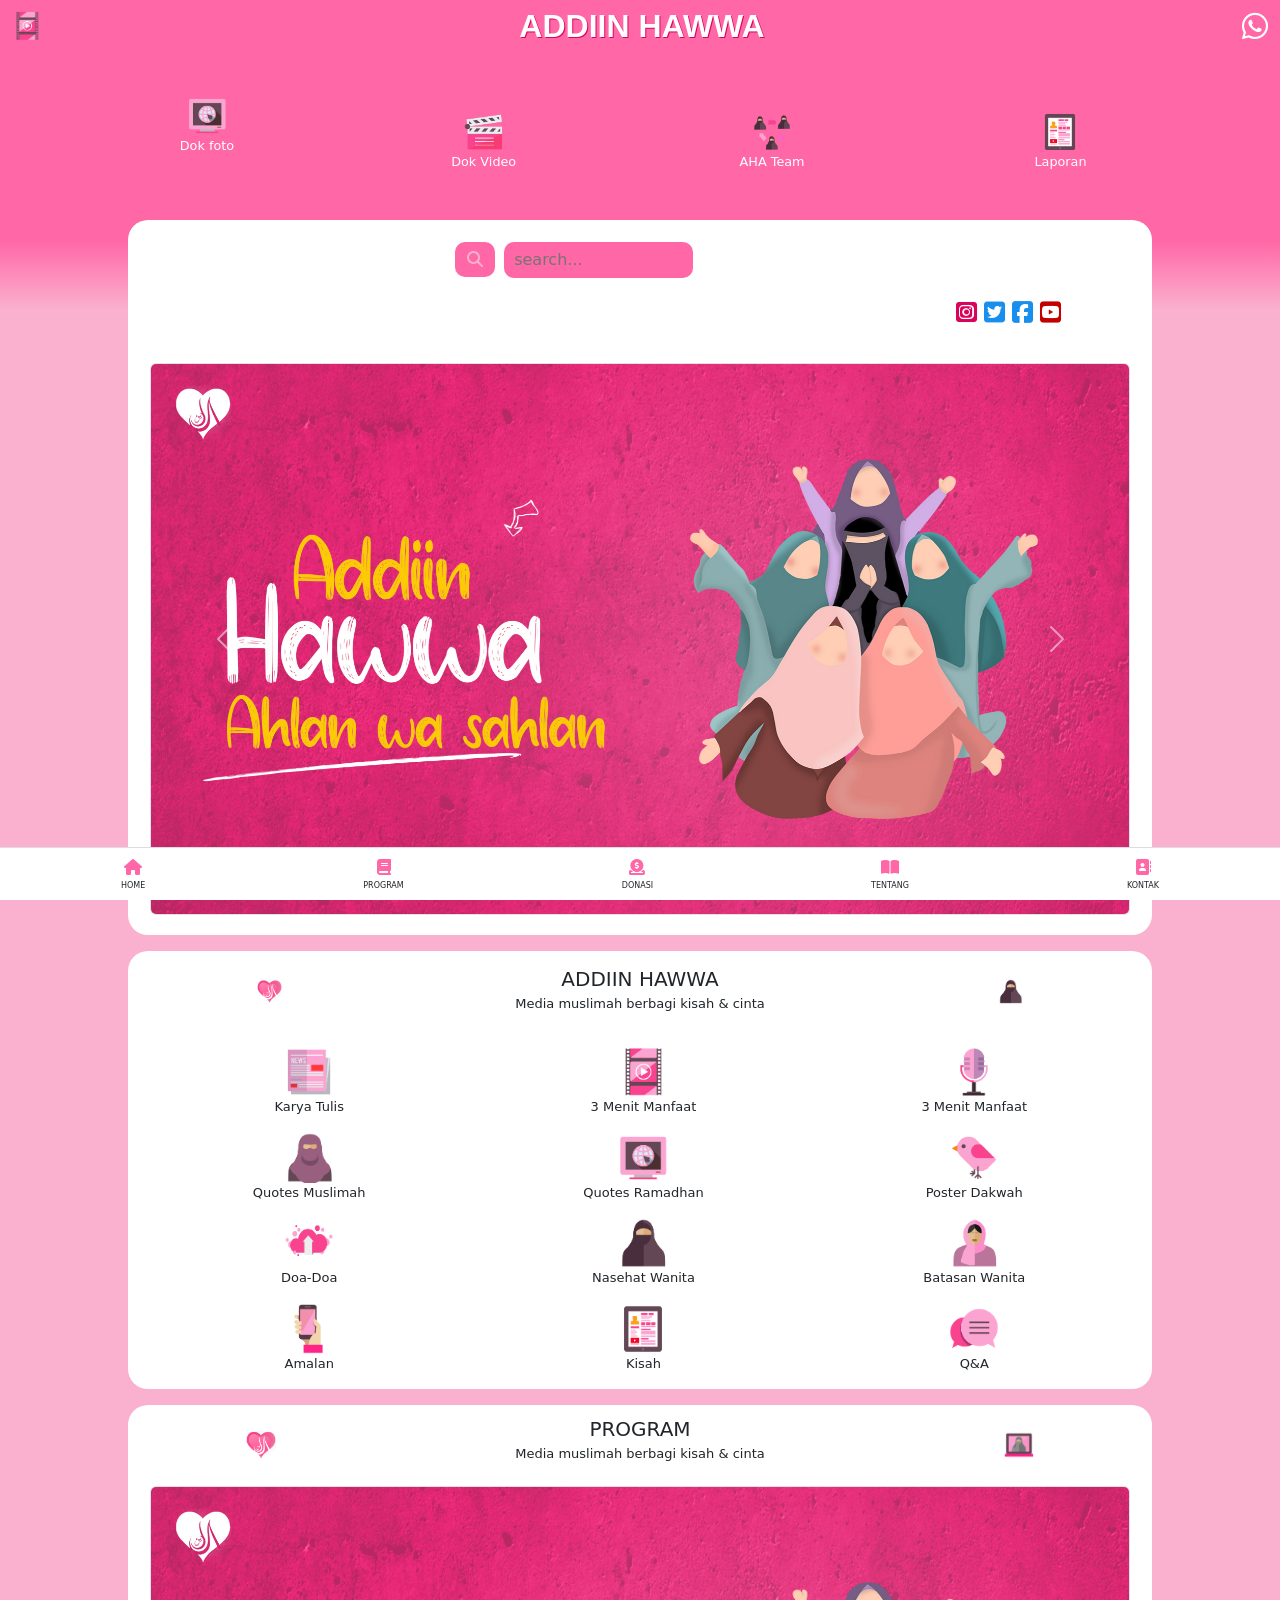
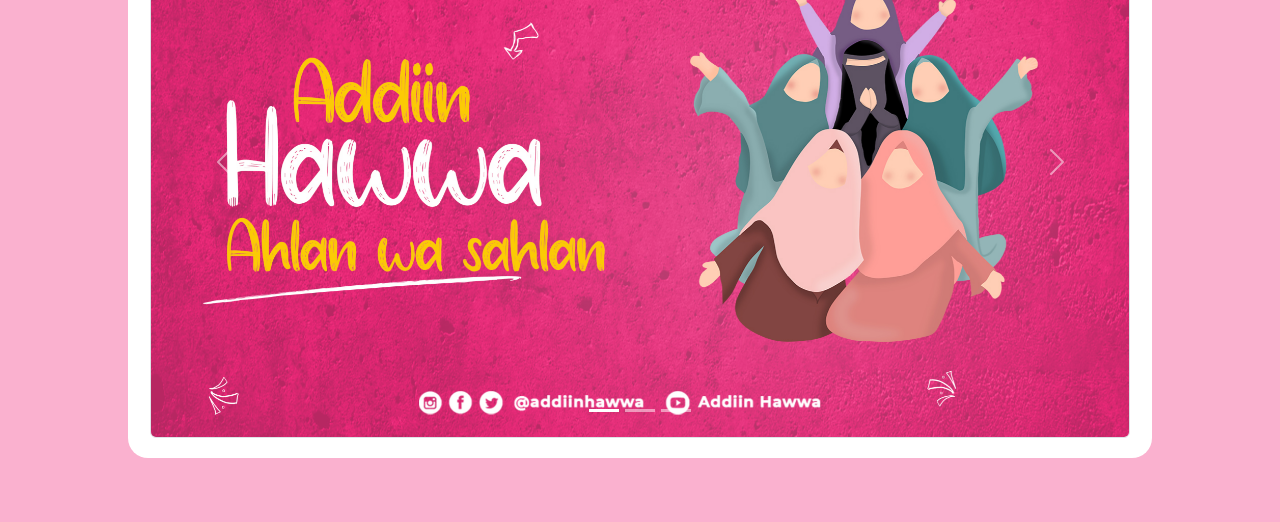
==== commit 32f34f94: "s" ====
--- a/index.html
+++ b/index.html
@@ -14,14 +14,14 @@
 
   <body>
     <div class="navbary d-flex justify-content-between container-fluid">
-        <img src="/image/Love-Logo.png" alt="Addien"/>
+        <img src="/image/AHA-Films-Addiin-Hawwa.png" alt="Addien"/>
         <h5>ADDIIN HAWWA</h5>
       <i class="fa-brands fa-whatsapp text-white"></i>
     </div>
     <div class="container-fluid header">
       <div class="tools d-flex justify-content-around">
         <div class="image-des d-flex flex-column text-center ">
-          <img src="/image/dok_1.png" alt="Doc-Foto" />
+          <img src="/image/AHA-Peduli-Addiin-Hawwa.png" alt="Doc-Foto" />
           <span>Dok foto</span>
         </div>
         <div class="image-des d-flex flex-column text-center p-3">
--- a/home.css
+++ b/home.css
@@ -215,7 +215,6 @@
 }
 .container2 .judul h5{
     margin: 0  1.5rem;
-    line-height: 1rem;
 }
 .container2 .judul .teks span{
     font-size: small;
@@ -268,6 +267,7 @@
     bottom: 0;
     z-index: 27;
     padding: .5rem;
+    border-top: 1px solid #ddd;
 }
 .footer span{
     font-size: .5rem;
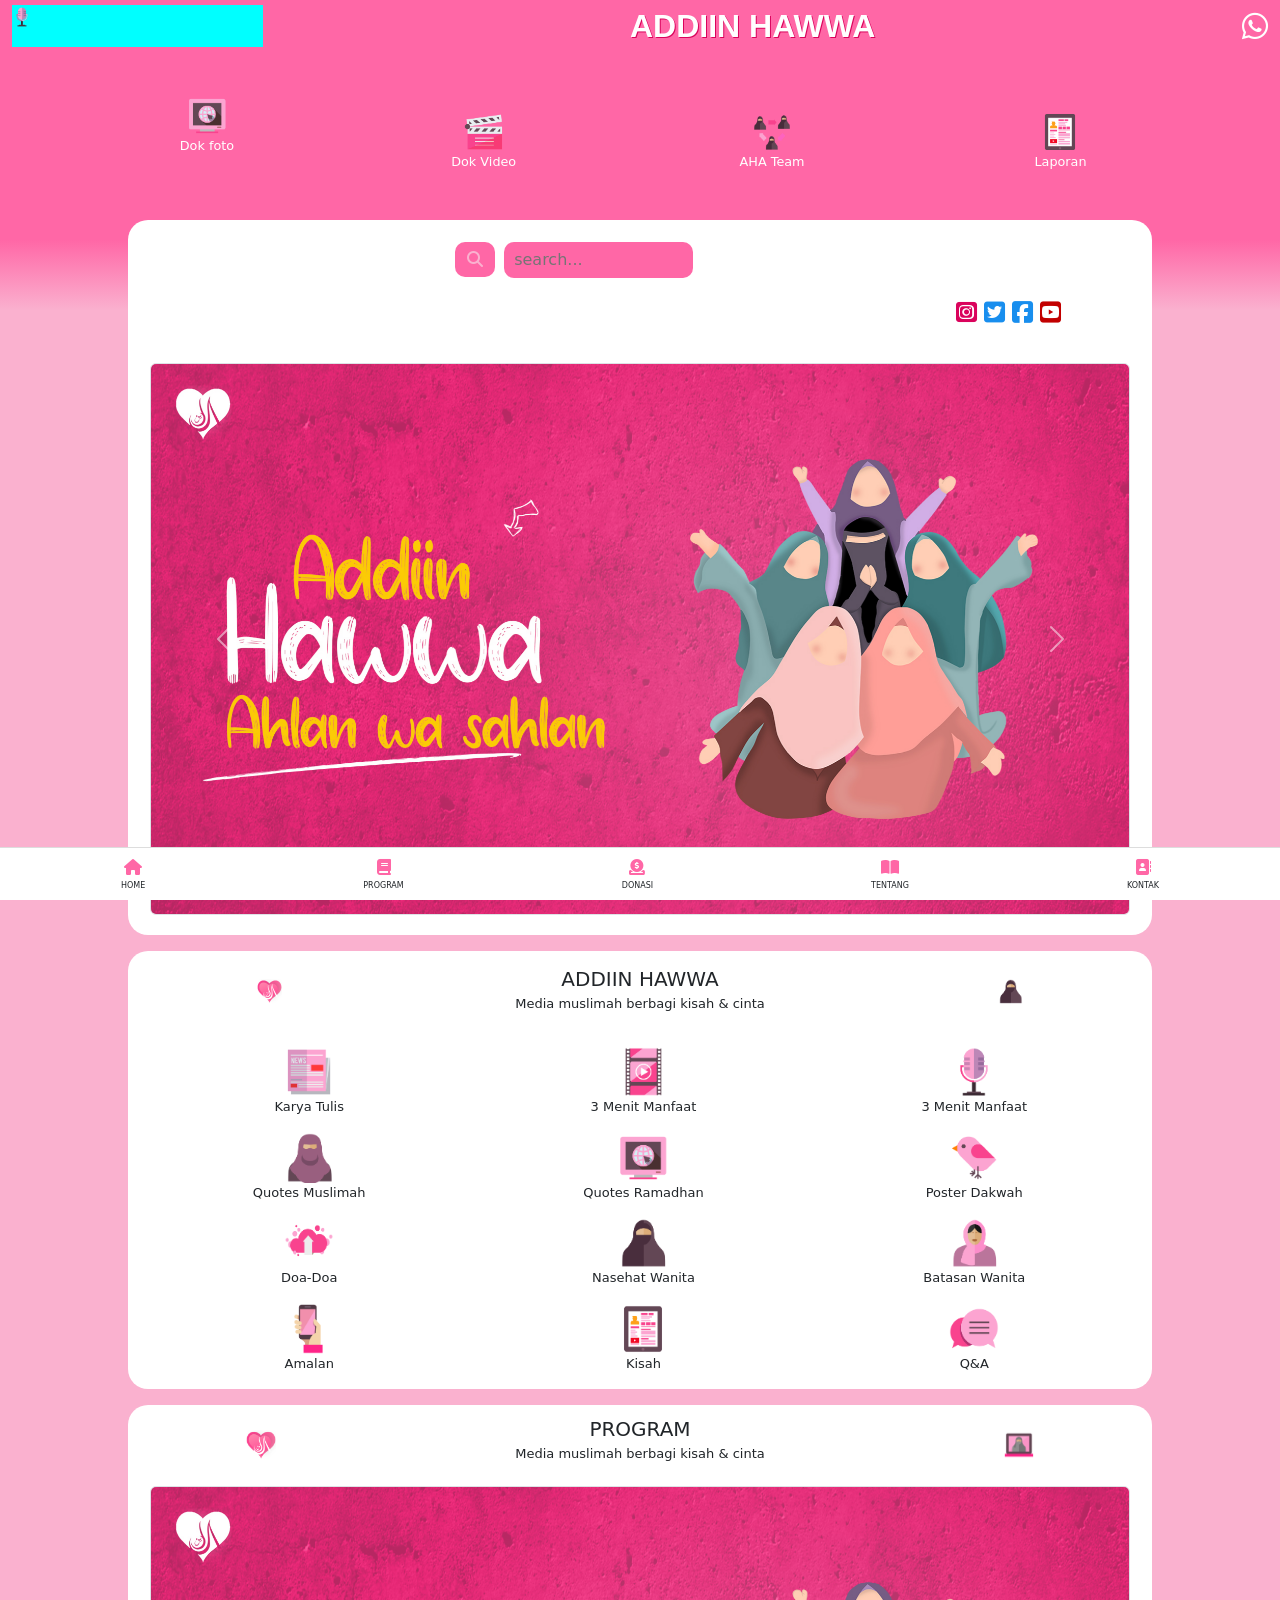
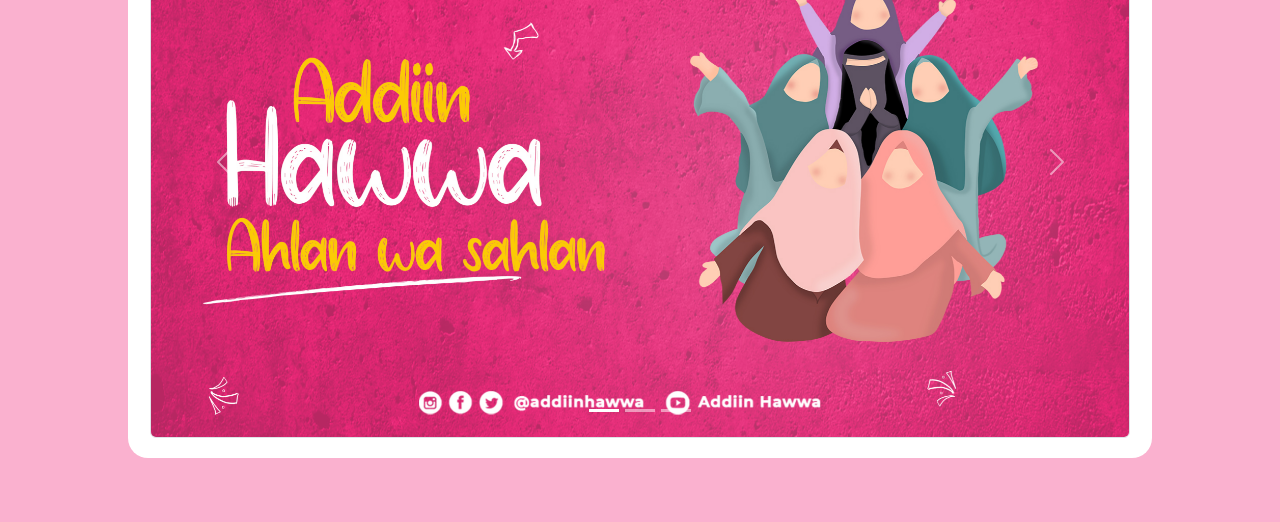
==== commit a9f38ec7: "k" ====
--- a/index.html
+++ b/index.html
@@ -14,7 +14,9 @@
 
   <body>
     <div class="navbary d-flex justify-content-between container-fluid">
-        <img src="/image/AHA-Films-Addiin-Hawwa.png" alt="Addien"/>
+      <div class="menu-hamburger h-100">
+        <img src="/image/5-Menit-Bermanfaat-Addiin-Hawwa.png" class="foto-header" alt="">
+      </div>
         <h5>ADDIIN HAWWA</h5>
       <i class="fa-brands fa-whatsapp text-white"></i>
     </div>
--- a/home.css
+++ b/home.css
@@ -44,13 +44,21 @@
     top: 0;
     height: 52px;
     align-items: center;
-    padding: .3rem .3rem;
+    padding: .3rem 1rem;
     margin-bottom: 100px;
+}
+.navbary .menu-hamburger {
+    width: 20%;
+    background-color: aqua;
 }
 .navbary img{
     width:  30px;
     height:  30px;
     
+}
+.navbary .menu-hamburger .foto-header{
+    width: 20px;
+    height: 20px;
 }
 .navbary h5{
     font-family: 'Signika Negative', sans-serif;
